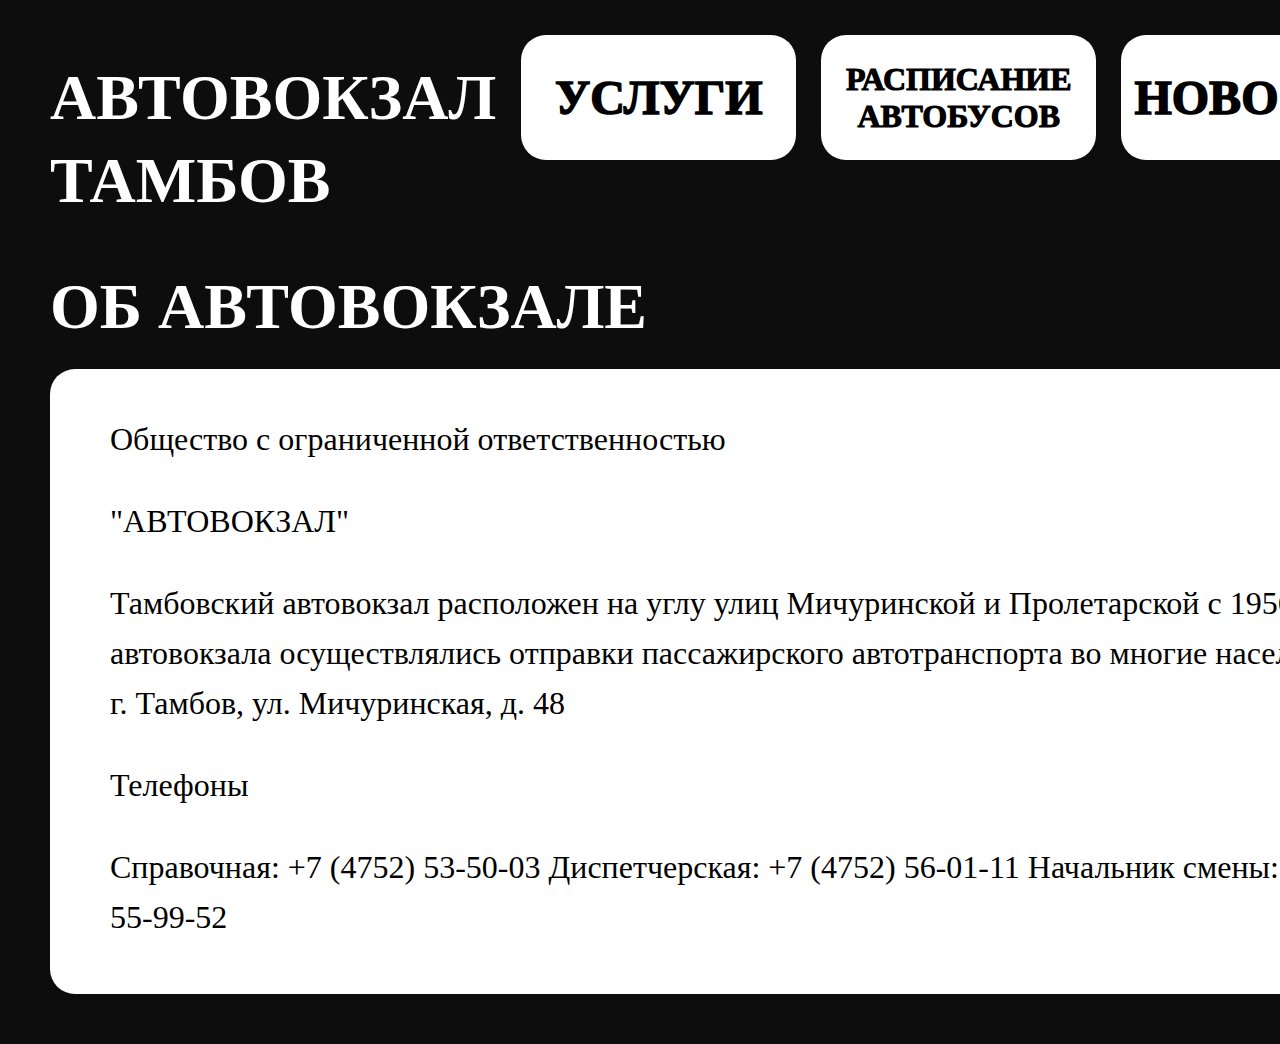
==== site_str/about_avtovokzal.html @ a38ad4fe "Add files via upload" ====
<!DOCTYPE html>
<html lang="en">
<head>
    <meta name="viewport" content="width=device-width, initial-scale=1">
    <meta charset="UTF-8">
    <title>Об автовокзале</title>
    <link rel = "stylesheet" href = "../css/main_style.css" />
    <link rel = "stylesheet" href = "../css/contact_style.css" />
</head>
<body>

<div class = "container">
    <div class = "basic_logo item1 basic_padding">
        <h1><a href = "../index.html" class = "a_text_white_search">АВТОВОКЗАЛ</a></h1>
        <h1><a href = "../index.html" class = "a_text_white_search">ТАМБОВ</a></h1>
    </div>
    <div class="basic_padding">
        <button type="button" class = "btn48 item2 "><a href = "services.html" class = "a_text_black">УСЛУГИ</a></button>
    </div>
    <div class="basic_padding">
        <button type="button" class = "btn32 item2 "><a href = "schedule.html" class = "a_text_black">РАСПИСАНИЕ АВТОБУСОВ</a></button>
    </div>
    <div class="basic_padding">
        <button type="button" class = "btn48 item2 "><a href = "news.html" class = "a_text_black">НОВОСТИ</a></button>
    </div>
    <div class="basic_padding">
        <button type="button" class = "btn48 item2 "><a href = "contact.html" class = "a_text_black">КОНТАКТЫ</a></button>
    </div>
</div>

<div class = "basic_logo item1 basic_padding">
    <h1>ОБ АВТОВОКЗАЛЕ</h1>
</div>

<div class = "container">
    <div class = "item4_empty">
        <p class = "text_black_p" id="text_oficial">Общество с ограниченной ответственностью </p>
        <p class = "text_black_p" id="text_oficial">"АВТОВОКЗАЛ"</p>
        <p class = "text_black_p" id="text_oficial">Тамбовский автовокзал расположен на углу улиц Мичуринской и Пролетарской с 1956 года. Почти 65 последующих лет с автовокзала осуществлялись отправки пассажирского автотранспорта во многие населенные пункты области.
            Адрес: 392018, г. Тамбов, ул. Мичуринская, д. 48</p>
        <p class = "text_black_p" id="text_oficial">Телефоны</p>
        <p class = "text_black_p" id="text_oficial">Справочная: +7 (4752) 53-50-03 Диспетчерская: +7 (4752) 56-01-11 Начальник смены: +7 (4752) 53-31-98 Охрана: +7 (4752) 55-99-52</p>
    </div>
</div>


</body>
</html>
---- css/main_style.css ----
/* button */

.btn48 {
    font-family: "JetBrains Mono";
    font-weight:1000;
    font-size:48px;

    border-radius: 25px;
    transition: .2s linear;
    background: #ffffff;
    border: 0;
}
.btn48:hover {
    box-shadow: 0 0 0 4px #8162FF;
}

.btn32 {
    font-family: "JetBrains Mono";
    font-weight:1000;
    font-size:32px;

    border-radius: 25px;
    transition: .2s linear;
    background: #ffffff;
    border: 0;
}
.btn32:hover {
    box-shadow: 0 0 0 4px #8162FF;
}

.btn40 {
    font-family: "JetBrains Mono";
    font-weight:1000;
    font-size:40px;

    border-radius: 25px;
    transition: .2s linear;
    background: #8162ff;
    border: 0;
}
.btn40:hover {
    box-shadow: 0 0 0 4px #2c00c6;
}

.btn32_black {
    font-family: "JetBrains Mono";
    font-weight:1000;
    font-size:32px;

    border-radius: 25px;
    transition: .2s linear;
    background: #000000;
    border: 0;
}
.btn32_black:hover {
    box-shadow: 0 0 0 4px #8162FF;
}

/* ссылка в кнопке */
a {
    text-decoration: none;
}
a:hover {
    /* Цвет при наведении */
    color: #8162FF;
}

a:active {
    /* Цвет ссылки при клике */
    color: #BBAAFF;
}

/* video-background */
#myVideo {
    position: absolute;
    top: 0;
    left: 0;
    width: 100%;
    z-index: -100;
}

/* остальное */

body {
    margin-left: 50px;
    margin-right: 50px;
    margin-bottom: 50px;
    margin-top: 35px;
    background: black;
}

.basic_logo {
    color: #ffffff;
    line-height: 40px;
    font-family: "JetBrains Mono";
    font-weight:1000;
    font-size:32px;
}
.container {
    max-width: 1980px;
    display: flex;
    justify-content: flex-start; /* Это свойство выравнивает блоки к концу контейнера (вправо) */
}

.item1 {
    width: 650px;
}
.item2 {
    width: 275px;
    height: 125px;
}

.item3 {
    flex: 1;
    background-color: #f0f0f0;
    padding: 20px;
}

.item4_empty {
    flex: 0 0 1780px;
    background-color: #fff;
    padding: 20px;
    border-radius: 25px;
}

.item5 {
    width: 350px;
    height: 114px;
    margin-left: 40px;
}

.item6 {
    align-items: center;
    width: 1780px;
    height: 200px;
}

.item7 {
    flex: 1;
    background-color: #f0f0f0;
    padding: 2px;
}


#search_date {
    max-width: 100%;
}

.search_str {
    border: none;
    padding: 36px;
    font-size: 30px;
    font-family: "JetBrains Mono";
    color: #ffffff;
    background-color: #000000;
    font-weight:1000;
    transition: all 0.3s ease-in-out;
    border-radius: 25px;
}

.input::placeholder {
    color: #421ed5;
}

.input:focus {
    box-shadow: 0 0 10px rgb(83, 60, 175);
    border-color: #8162ff;
}

.input:focus::placeholder {
    color: #8162ff;
}

.basic_padding{
    margin-right: 25px;
}

#text_black{
    font-family: "JetBrains Mono";
    font-weight:1000;
    color:black;
    font-size: 48px;
    line-height: 15px;
}

#text_oficial {
    margin-left: 40px;
    margin-top: 25px;
}

#clock {
    font-size: 96px;
    font-weight:1000;
    margin-top: 50px;

    font-family: "JetBrains Mono";
    color:black;
    line-height: 15px;
    padding-bottom: 35px;
}

#text_clock{
    font-family: "JetBrains Mono";
    font-weight:1000;
    color:black;
    font-size: 90px;
}

#button_clock{
    padding-left: 710px;
    padding-top: 250px;
}

.center {
    text-align: center;
}

.a_text_black {
    color: black;
}

.a_text_white {
    color: white;
}

.a_text_white_search {
    color: white;
}

.a_text_white_search:hover {
    /* Цвет при наведении */
    color: #e6b5ff;
}

.start_txt{
    font-family: "JetBrains Mono";
    font-weight:1000;
    color:black;
    font-size: 36px;
}

#date {
    font-family: "JetBrains Mono";
    color:#666666;
    font-size: 32px;
    padding-right: 25px;
}
---- css/contact_style.css ----
body{
    background-color: #0D0D0D;
}

.contack_block {
    flex: 0 0 500px;
    background-color: #fff;
    margin-right: 50px;
    border-radius: 25px;
}

.text_black{
    font-family: "JetBrains Mono";
    color:black;
    font-size: 40px;
    line-height: 50px;
    padding-right: 25px;
}

.text_black_p{
    font-family: "JetBrains Mono";
    color:black;
    font-size: 32px;
    line-height: 50px;
    padding-right: 25px;
}

.text_black_p_name{
    font-family: "JetBrains Mono";
    color:#666666;
    font-size: 32px;
    padding-right: 25px;
}
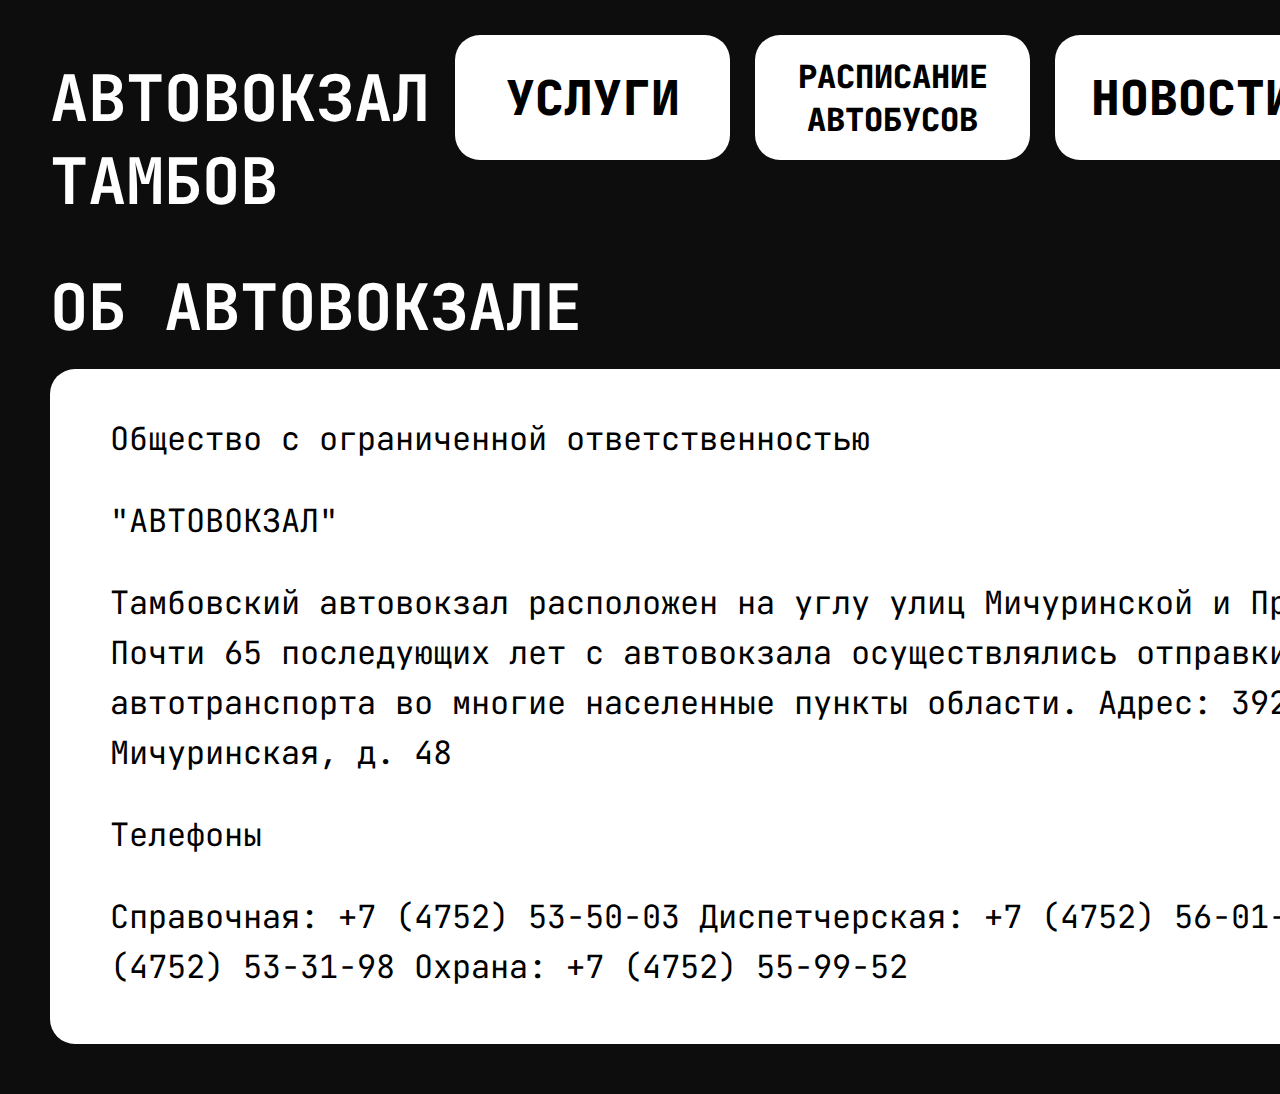
==== commit 69f2eb8c: "Add files via upload" ====
--- a/site_str/about_avtovokzal.html
+++ b/site_str/about_avtovokzal.html
@@ -6,6 +6,9 @@
     <title>Об автовокзале</title>
     <link rel = "stylesheet" href = "../css/main_style.css" />
     <link rel = "stylesheet" href = "../css/contact_style.css" />
+    <link rel="preconnect" href="https://fonts.googleapis.com">
+    <link rel="preconnect" href="https://fonts.gstatic.com/" crossorigin>
+    <link href="https://fonts.googleapis.com/css2?family=JetBrains+Mono:ital,wght@0,100..800;1,100..800&display=swap" rel="stylesheet">
 </head>
 <body>
 
